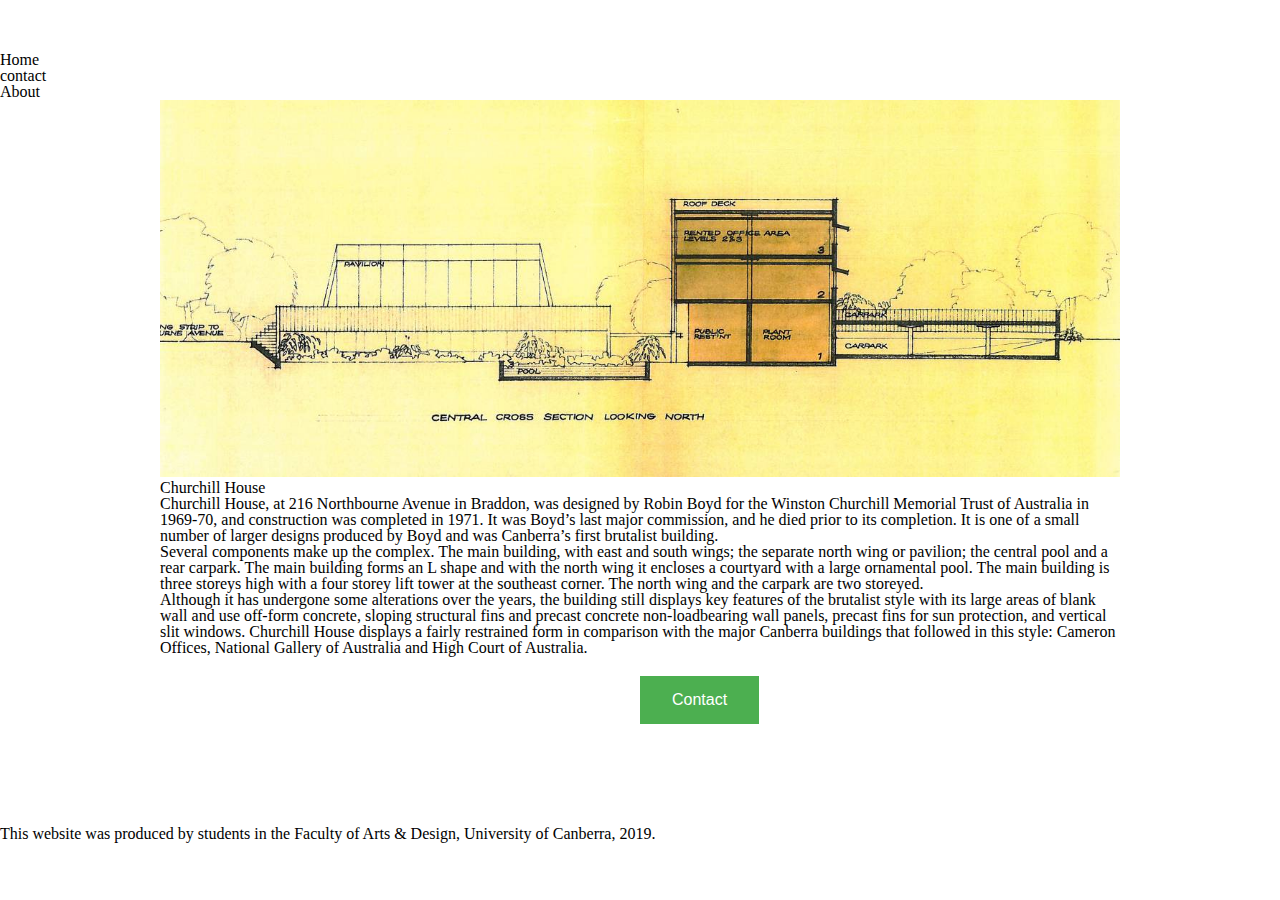
==== index.html @ df692687 "changes" ====
<!DOCTYPE html>
<html>

<head>

<title>Churchill House</title>    

<link rel="stylesheet" href="reset.css">
<link rel="stylesheet" href="untitled.css">
<link rel="stylesheet" href="home.css">


</head>

    
<body>
    
<div class = "page">

    <div class ="header">
        
        <nav>
            
        <div id ="header-left">
    
            <ul>
            
            <li><img src="assets/images/Churchhill-House-Logo-1.png" width="100px"></li>
            <li>Home</li>
                
            </ul>
  
        </div>
        
        <div id ="header-right">
    
            <ul>
            
            <li>contact</li>
            <li>About</li>
                
            </ul>
            
        </div>
            
        </nav>


    </div> <!-- close header -->
    
    
    
    <div class ="content">
        
       <div class = "container-banner-image">
        
            <div class = "banner-image">
            
                <img src="churchill-house-18.jpg" width="960px">
            
            </div>
           
        </div>
    
        <div class ="content-container content-wrap-01">
             
            <div>
                
                <h1>Churchill House</h1>

                <p>Churchill House, at 216 Northbourne Avenue in Braddon, was designed by Robin Boyd for the Winston Churchill Memorial Trust of Australia in 1969-70, and construction was completed in 1971. It was Boyd’s last major commission, and he died prior to its completion. It is one of a small number of larger designs produced by Boyd and was Canberra’s first brutalist building.</p>

                <p>Several components make up the complex. The main building, with east and south wings; the separate north wing or pavilion; the central pool and a rear carpark. The main building forms an L shape and with the north wing it encloses a courtyard with a large ornamental pool. The main building is three storeys high with a four storey lift tower at the southeast corner. The north wing and the carpark are two storeyed.</p>

                <p>Although it has undergone some alterations over the years, the building still displays key features of the brutalist style with its large areas of blank wall and use off-form concrete, sloping structural fins and precast concrete non-loadbearing wall panels, precast fins for sun protection, and vertical slit windows. Churchill House displays a fairly restrained form in comparison with the major Canberra buildings that followed in this style: Cameron Offices, National Gallery of Australia and High Court of Australia.</p>
            
            </div>
            
            <div class = "content-container" >
                
                <div class = "content-wrap-02">
                
                    <button type="button">Contact</button>
            
                </div>    
                    
            </div>
                   
        </div>
        
    </div> <!-- close content -->
    
    <footer>
    
    <div class = "footer" >
                
                <div class = "footer-wrap">
                
                    <p>This website was produced by students in the Faculty of Arts & Design, University of Canberra, 2019.</p>
            
                </div>    
                    
    </div>
        
    </footer>
    
</div> <!-- close page -->
    
</body>

</html>
---- home.css ----
.container-banner-image {
    margin-right: auto;
    margin-left: auto;
    width: 960px;
    padding: 0px;
}

.content-container {
    margin-right: auto;
    margin-left: auto;
    width: 960px;  
}

.content-wrap-02 {
    margin-right: auto;
    margin-left: auto;
    width: 0%;
    height: 150px;
    padding-top: 20px;
}

.content-wrap-02 button {
  background-color: #4CAF50; /* Green */
  border: none;
  color: white;
  padding: 15px 32px;
  text-align: center;
  text-decoration: none;
  display: inline-block;
  font-size: 16px;
}
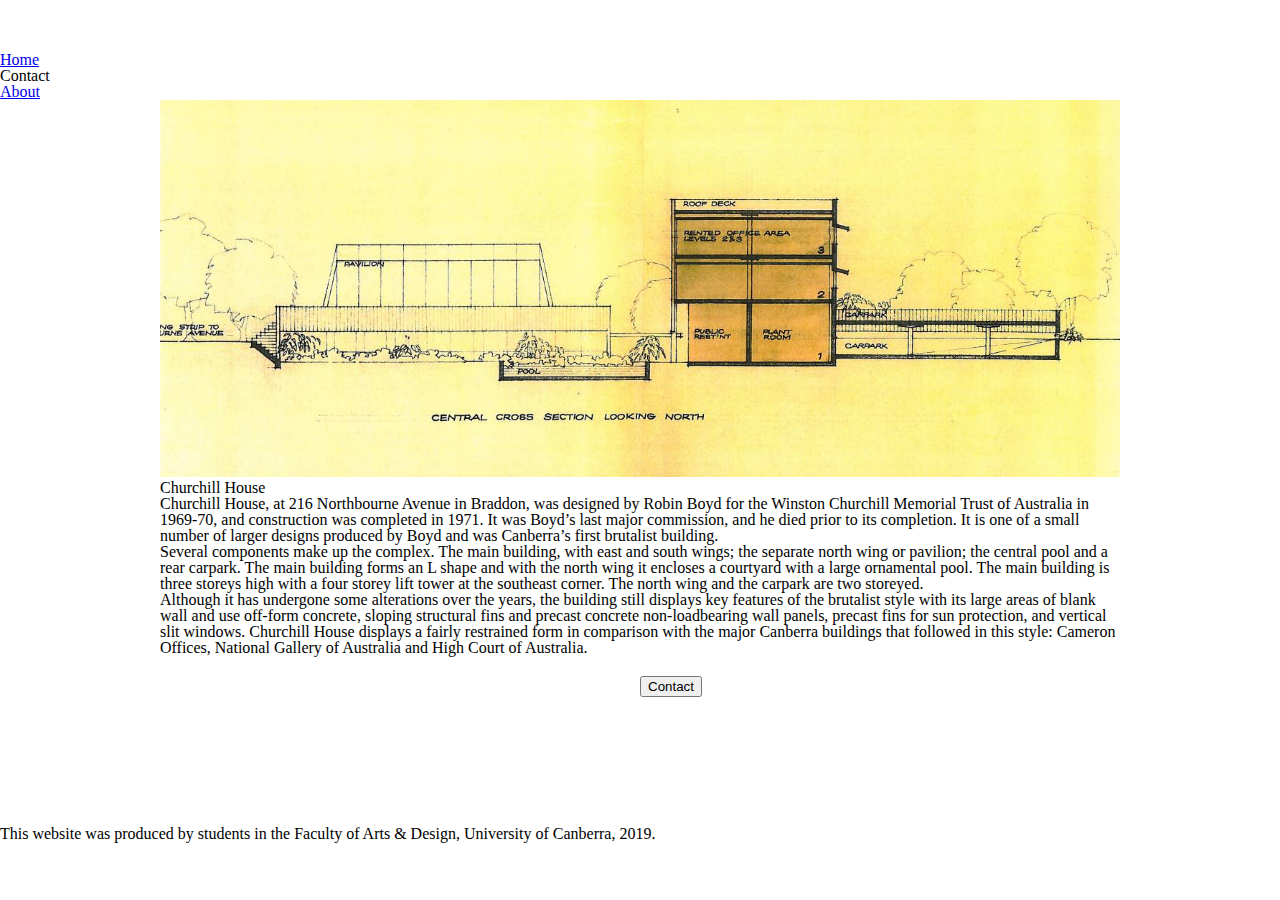
==== commit 2ca00588: "changes" ====
--- a/index.html
+++ b/index.html
@@ -21,27 +21,28 @@
         
         <nav>
             
-        <div id ="header-left">
-    
+            
+        <div class = "header-left-img">
+             <a href="index.html"><img src="assets/images/Churchhill-House-Logo-1.png" width="100px"></a>
+        </div>    
+        
+        <div class ="header-left">
+            
             <ul>
-            
-            <li><img src="assets/images/Churchhill-House-Logo-1.png" width="100px"></li>
-            <li>Home</li>
-                
+            <li><a  href="index.html">Home</a></li>
             </ul>
   
         </div>
         
-        <div id ="header-right">
+        <div class ="header-right">
     
             <ul>
-            
-            <li>contact</li>
-            <li>About</li>
-                
+            <li href="contact.html">Contact</li>
+            <li ><a href ="about.html">About</a></li>
             </ul>
             
-        </div>
+        </div>    
+
             
         </nav>
 
--- a/home.css
+++ b/home.css
@@ -19,14 +19,5 @@
     padding-top: 20px;
 }
 
-.content-wrap-02 button {
-  background-color: #4CAF50; /* Green */
-  border: none;
-  color: white;
-  padding: 15px 32px;
-  text-align: center;
-  text-decoration: none;
-  display: inline-block;
-  font-size: 16px;
-}
 
+
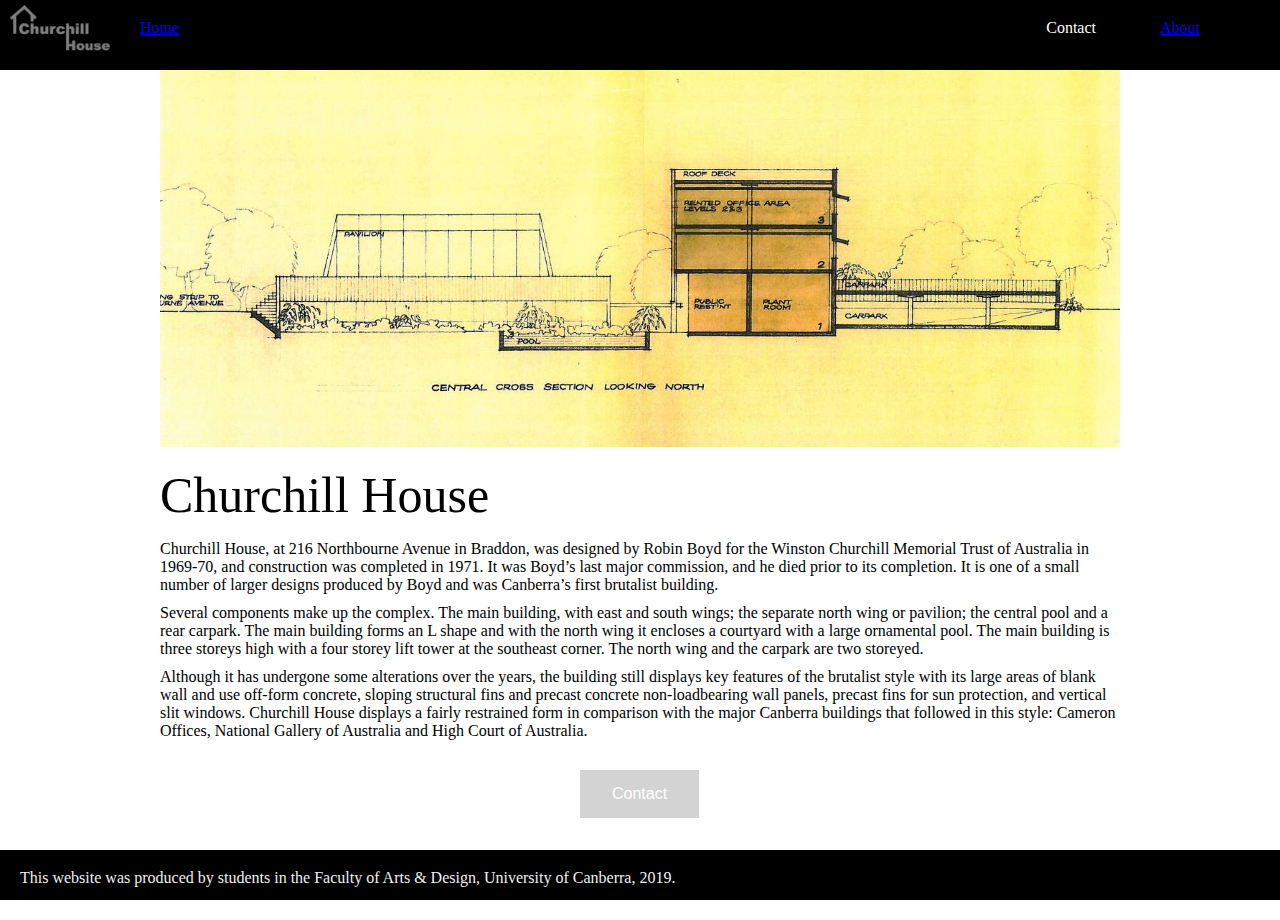
==== commit e49c6f8b: "changes" ====
--- a/index.html
+++ b/index.html
@@ -5,9 +5,9 @@
 
 <title>Churchill House</title>    
 
-<link rel="stylesheet" href="reset.css">
-<link rel="stylesheet" href="untitled.css">
-<link rel="stylesheet" href="home.css">
+<link rel="stylesheet" href="assets/css/reset.css">
+<link rel="stylesheet" href="assets/css/untitled.css">
+<link rel="stylesheet" href="assets/css/home.css">
 
 
 </head>
@@ -57,7 +57,7 @@
         
             <div class = "banner-image">
             
-                <img src="churchill-house-18.jpg" width="960px">
+                <img src="assets/images/churchill-house-18.jpg" width="960px">
             
             </div>
            
--- a/assets/css/untitled.css
+++ b/assets/css/untitled.css
@@ -0,0 +1,90 @@
+.header {
+    width: 100%;
+    background-color: #000000;
+    height: 70px;
+    top: 0px;
+    position: sticky;
+    min-width: 960px;
+}
+
+nav {
+    color: white;
+}
+
+nav a:visited {
+    color: white;
+    text-decoration: none;
+}
+
+.header-left {
+    float: left;
+    padding: 20px;
+}
+
+.header-left-img {
+    display:inline;
+    float: left;
+    padding: 10px;
+    padding-top: 5px;
+}
+
+.header-left-img:hover {
+    opacity: .5;
+}
+
+.header-left ul{
+     display: inline-block;
+}
+
+.header-left li {
+    display: inline-block;
+}
+
+.header-right {
+    float:right;
+    padding: 20px;
+}
+
+.header-right li {
+    
+    display: inline-block;
+    padding-right: 60px;
+}
+
+.header li:hover {
+    text-decoration: underline;
+    opacity: .7;
+}
+
+
+h1,h2,h3 {
+    margin-bottom: 20px;
+    margin-top: 20px;
+}
+
+h1 {
+   font-size: 50px; 
+}
+
+.content p {
+    line-height: 18px;
+    margin-bottom: 10px;
+}
+
+.white-space-footer {
+    height: 200px;
+}
+
+.footer {
+    width: 100%;
+    background-color: #000000;
+    color: #EFF1F1;
+    position: fixed;
+    bottom: 0px;
+    margin-top: 20px;
+    height: 50px;
+}
+
+.footer-wrap {
+    padding:20px;
+}--- a/assets/css/home.css
+++ b/assets/css/home.css
@@ -0,0 +1,36 @@
+.container-banner-image {
+    margin-right: auto;
+    margin-left: auto;
+    width: 960px;
+    padding: 0px;
+}
+
+.content-container {
+    margin-right: auto;
+    margin-left: auto;
+    width: 960px;  
+}
+
+.content-wrap-02 {
+    margin-right: auto;
+    margin-left: auto;
+    width: 120px;
+    height: 150px;
+    padding-top: 20px;
+}
+
+.content-wrap-02 button {
+  background-color: lightgrey;
+  border: none;
+  color: white;
+  padding: 15px 32px;
+  text-align: center;
+  text-decoration: none;
+  display: inline-block;
+  font-size: 16px;
+}
+
+.content-wrap-02 button:hover {
+    background-color: lightslategrey;
+}
+
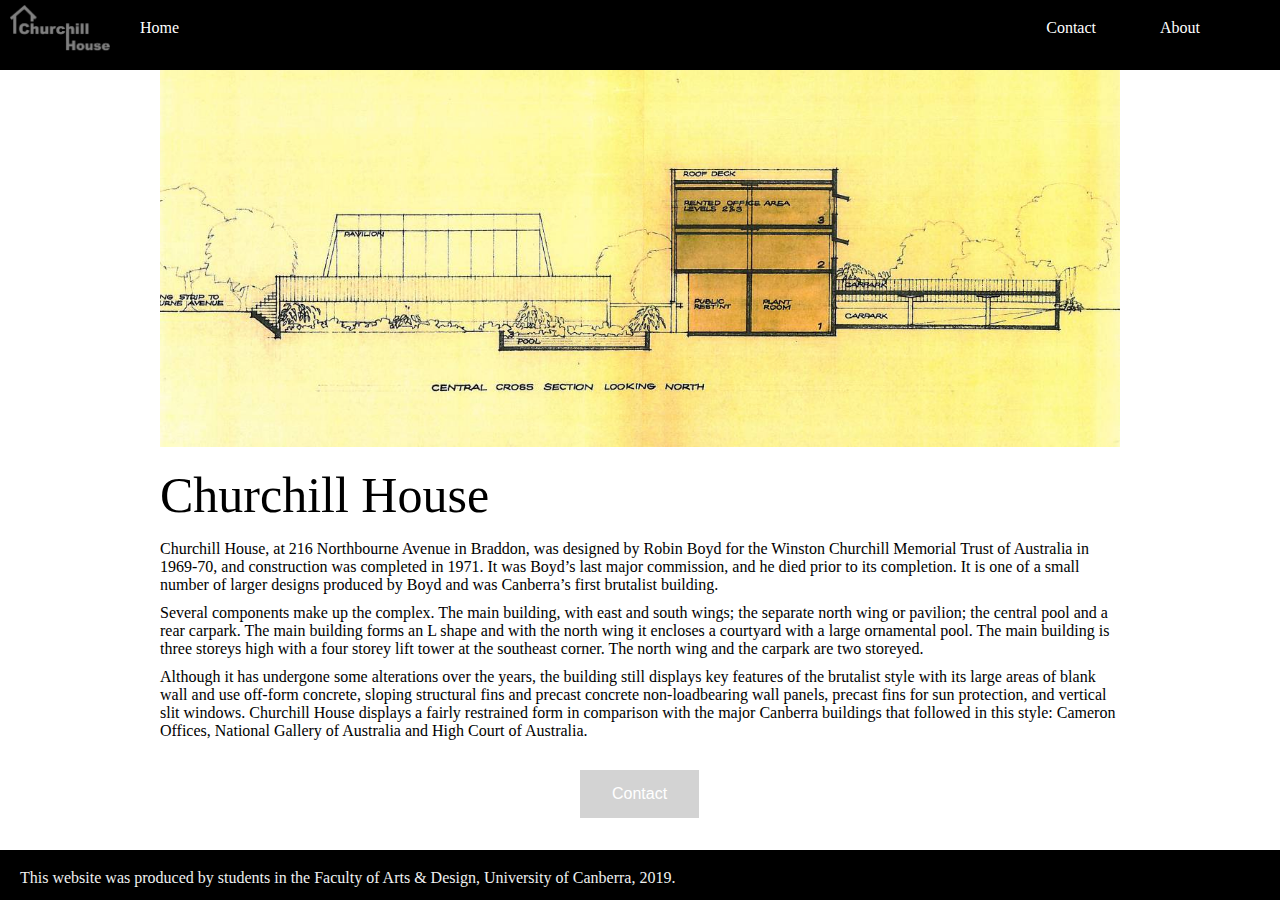
==== commit 8d8a7a5f: "changes" ====
--- a/index.html
+++ b/index.html
@@ -1,7 +1,9 @@
 <!DOCTYPE html>
-<html>
+<html lang="en">
 
 <head>
+
+<meta charset="utf-8">
 
 <title>Churchill House</title>    
 
@@ -23,7 +25,7 @@
             
             
         <div class = "header-left-img">
-             <a href="index.html"><img src="assets/images/Churchhill-House-Logo-1.png" width="100px"></a>
+             <a href="index.html"><img src="assets/images/Churchhill-House-Logo-1.png" width="100px" alt = "Churchill House Home Page"></a>
         </div>    
         
         <div class ="header-left">
@@ -37,8 +39,8 @@
         <div class ="header-right">
     
             <ul>
-            <li href="contact.html">Contact</li>
-            <li ><a href ="about.html">About</a></li>
+            <li>Contact</li>
+            <li><a href ="about.html">About</a></li>
             </ul>
             
         </div>    
@@ -57,7 +59,7 @@
         
             <div class = "banner-image">
             
-                <img src="assets/images/churchill-house-18.jpg" width="960px">
+                <img src="assets/images/churchill-house-18.jpg" width="960px" alt = "Churchill House">
             
             </div>
            
--- a/assets/css/untitled.css
+++ b/assets/css/untitled.css
@@ -3,7 +3,7 @@
     background-color: #000000;
     height: 70px;
     top: 0px;
-    position: sticky;
+    /*position: sticky;*/
     min-width: 960px;
 }
 
@@ -11,9 +11,14 @@
     color: white;
 }
 
-nav a:visited {
+.header a:visited {
+    text-decoration: none;
     color: white;
+}
+
+.header a:link {
     text-decoration: none;
+    color: white;
 }
 
 .header-left {
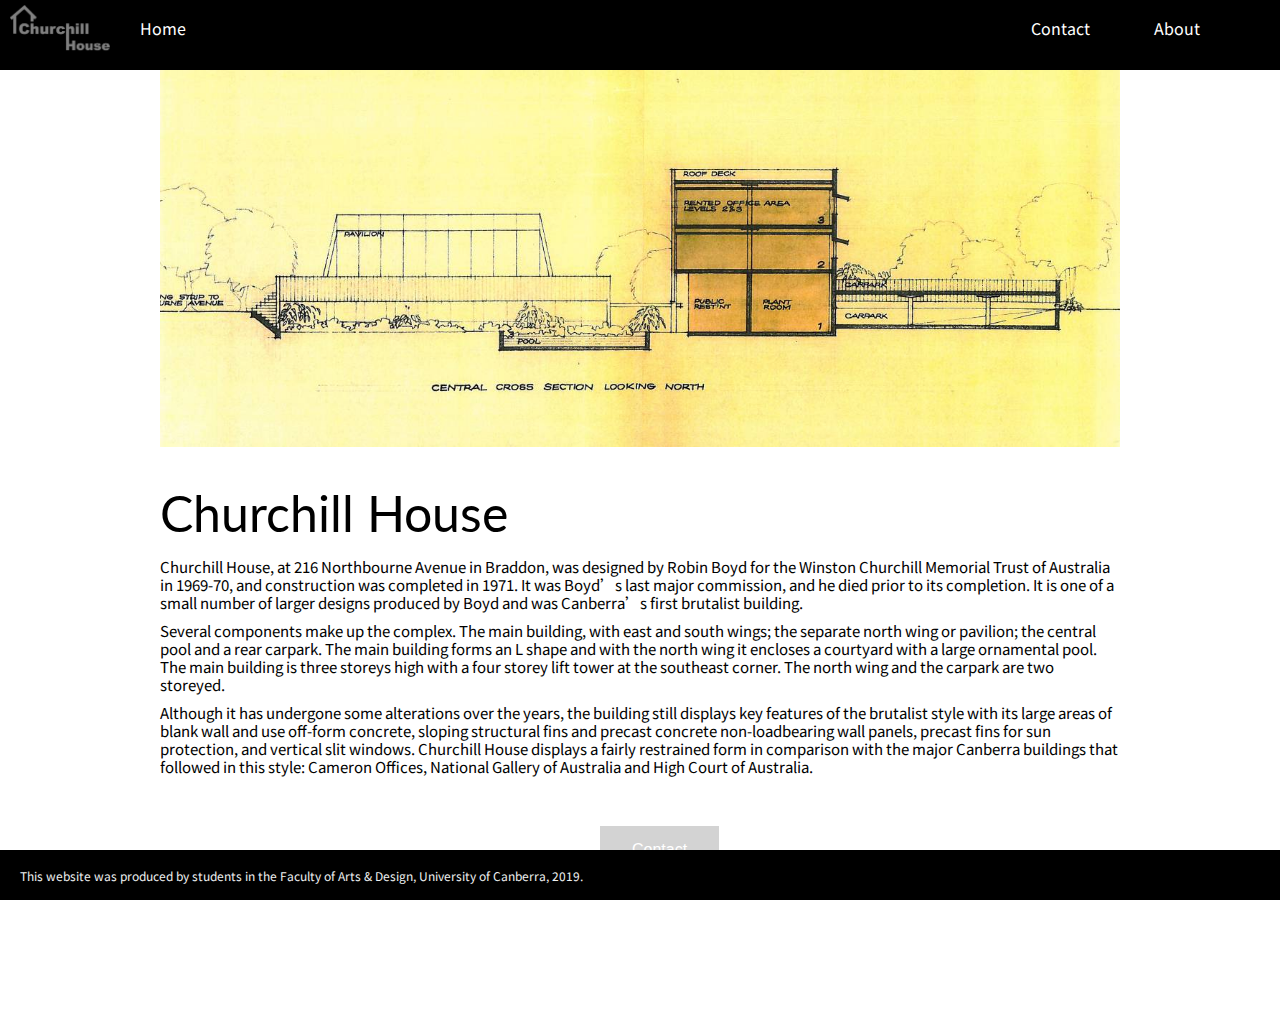
==== commit 5a3f4774: "changes" ====
--- a/index.html
+++ b/index.html
@@ -10,6 +10,7 @@
 <link rel="stylesheet" href="assets/css/reset.css">
 <link rel="stylesheet" href="assets/css/untitled.css">
 <link rel="stylesheet" href="assets/css/home.css">
+<link rel="stylesheet" href="assets/css/media_screen.css">
 
 
 </head>
--- a/assets/css/untitled.css
+++ b/assets/css/untitled.css
@@ -1,3 +1,10 @@
+@import url('https://fonts.googleapis.com/css?family=Lato|Noto+Sans+HK:500&display=swap');
+
+body {
+    font-family: 'Noto Sans HK' ,arial, helvetica, sans-serif;
+}
+
+
 .header {
     width: 100%;
     background-color: #000000;
@@ -61,6 +68,7 @@
     opacity: .7;
 }
 
+/*typography*/
 
 h1,h2,h3 {
     margin-bottom: 20px;
@@ -68,13 +76,20 @@
 }
 
 h1 {
-   font-size: 50px; 
+    font-size: 50px;
+    font-family: 'Lato', sans-serif;
 }
 
 .content p {
     line-height: 18px;
     margin-bottom: 10px;
+    font-size: 15px;
 }
+
+
+/*typography end*/
+
+
 
 .white-space-footer {
     height: 200px;
@@ -88,6 +103,7 @@
     bottom: 0px;
     margin-top: 20px;
     height: 50px;
+    font-size: 12px;
 }
 
 .footer-wrap {
--- a/assets/css/home.css
+++ b/assets/css/home.css
@@ -8,7 +8,8 @@
 .content-container {
     margin-right: auto;
     margin-left: auto;
-    width: 960px;  
+    width: 960px;
+    padding: 20px;
 }
 
 .content-wrap-02 {
--- a/assets/css/media_screen.css
+++ b/assets/css/media_screen.css
@@ -0,0 +1,31 @@
+/*about*/
+
+@media screen and (max-width: 600px) {
+
+.secondary-navigation {
+    display: grid;
+    grid-template-columns:1fr;
+    background-color: lightgrey;
+    color: black;
+    height: auto;
+}
+
+.secondary-navigation-title {
+    padding: 0px 20px;
+}
+    
+.container-banner-image {
+    margin-right: auto;
+    margin-left: auto;
+    width: 100%;
+    padding: 0px;
+}
+
+.content-container {
+    margin-right: auto;
+    margin-left: auto;
+    width: auto;
+    padding: 20px;
+}
+    
+}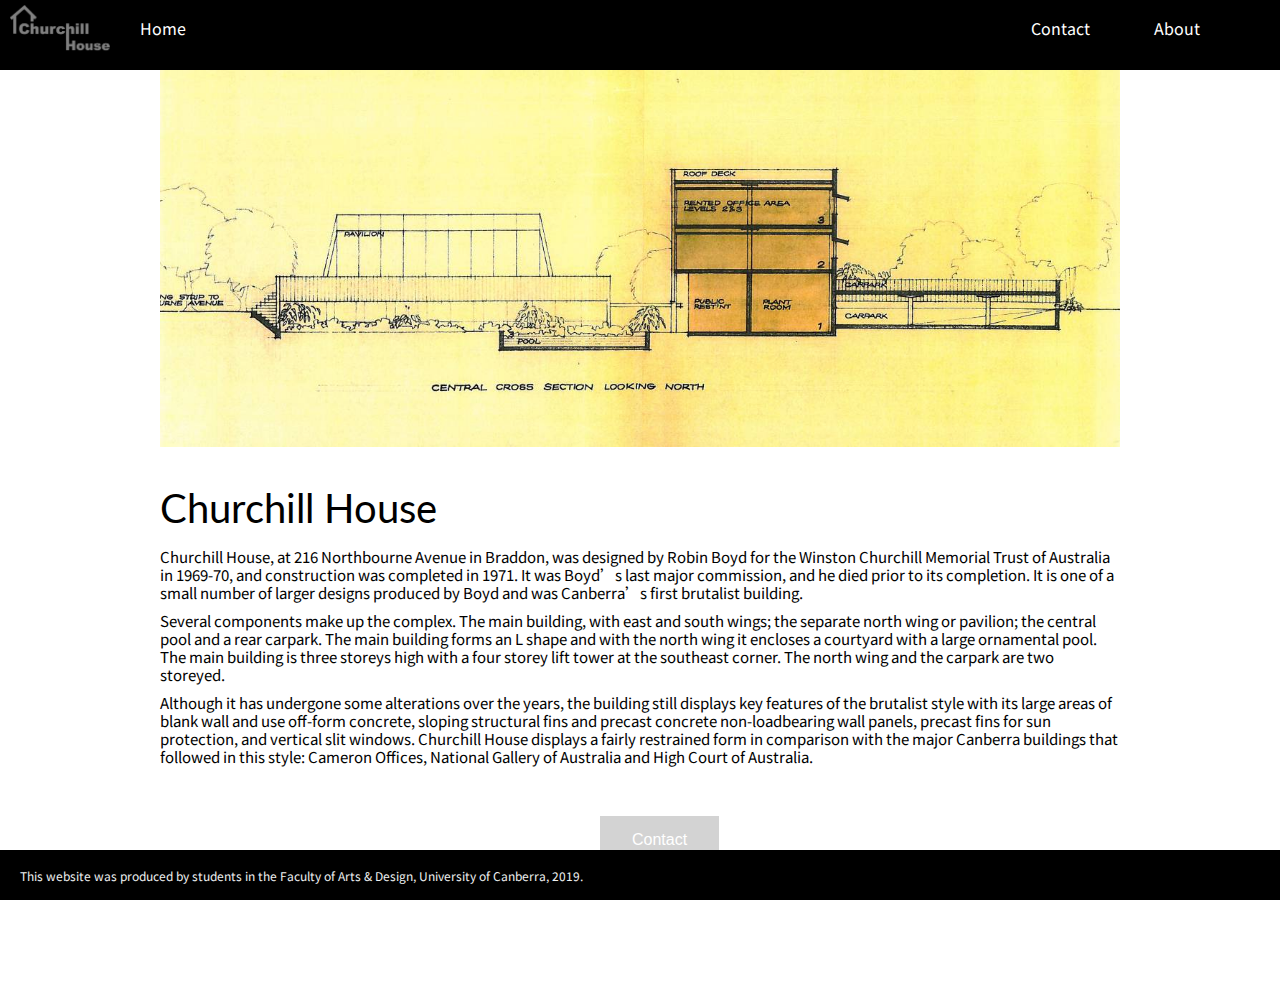
==== commit 3d5f2ee5: "changes" ====
--- a/index.html
+++ b/index.html
@@ -26,7 +26,7 @@
             
             
         <div class = "header-left-img">
-             <a href="index.html"><img src="assets/images/Churchhill-House-Logo-1.png" width="100px" alt = "Churchill House Home Page"></a>
+             <a href="index.html"><img src="assets/images/Churchhill-House-Logo-1.png" width="100" alt = "Churchill House Home Page"></a>
         </div>    
         
         <div class ="header-left">
@@ -60,7 +60,7 @@
         
             <div class = "banner-image">
             
-                <img src="assets/images/churchill-house-18.jpg" width="960px" alt = "Churchill House">
+                <img src="assets/images/churchill-house-18.jpg" alt = "Churchill House">
             
             </div>
            
@@ -70,7 +70,7 @@
              
             <div>
                 
-                <h1>Churchill House</h1>
+                <h3>Churchill House</h3>
 
                 <p>Churchill House, at 216 Northbourne Avenue in Braddon, was designed by Robin Boyd for the Winston Churchill Memorial Trust of Australia in 1969-70, and construction was completed in 1971. It was Boyd’s last major commission, and he died prior to its completion. It is one of a small number of larger designs produced by Boyd and was Canberra’s first brutalist building.</p>
 
@@ -79,6 +79,8 @@
                 <p>Although it has undergone some alterations over the years, the building still displays key features of the brutalist style with its large areas of blank wall and use off-form concrete, sloping structural fins and precast concrete non-loadbearing wall panels, precast fins for sun protection, and vertical slit windows. Churchill House displays a fairly restrained form in comparison with the major Canberra buildings that followed in this style: Cameron Offices, National Gallery of Australia and High Court of Australia.</p>
             
             </div>
+            
+            <!-- Comment: This button dosn't work and only there for aesthtic. A third page wasn't created --> 
             
             <div class = "content-container" >
                 
@@ -95,18 +97,14 @@
     </div> <!-- close content -->
     
     <footer>
-    
-    <div class = "footer" >
-                
+        
                 <div class = "footer-wrap">
                 
                     <p>This website was produced by students in the Faculty of Arts & Design, University of Canberra, 2019.</p>
             
                 </div>    
-                    
-    </div>
-        
-    </footer>
+
+    </footer> <!-- close footer -->
     
 </div> <!-- close page -->
     
--- a/assets/css/untitled.css
+++ b/assets/css/untitled.css
@@ -70,15 +70,22 @@
 
 /*typography*/
 
-h1,h2,h3 {
+h1 {
     margin-bottom: 20px;
     margin-top: 20px;
+    font-size: 60px;
+    font-family: 'Lato', sans-serif;
+    font-weight: 700;
 }
 
-h1 {
-    font-size: 50px;
+
+h2,h3 {
+    margin-bottom: 20px;
+    margin-top: 20px;
+    font-size: 40px;
     font-family: 'Lato', sans-serif;
 }
+
 
 .content p {
     line-height: 18px;
@@ -95,7 +102,7 @@
     height: 200px;
 }
 
-.footer {
+footer {
     width: 100%;
     background-color: #000000;
     color: #EFF1F1;
--- a/assets/css/home.css
+++ b/assets/css/home.css
@@ -3,6 +3,10 @@
     margin-left: auto;
     width: 960px;
     padding: 0px;
+}
+
+.container-banner-image img {
+    width: 960px;
 }
 
 .content-container {
--- a/assets/css/media_screen.css
+++ b/assets/css/media_screen.css
@@ -1,6 +1,12 @@
 /*about*/
 
 @media screen and (max-width: 600px) {
+    
+.header {
+
+min-width: 450px;
+
+}
 
 .secondary-navigation {
     display: grid;
@@ -14,7 +20,7 @@
     padding: 0px 20px;
 }
     
-.container-banner-image {
+.container-banner-image img {
     margin-right: auto;
     margin-left: auto;
     width: 100%;
@@ -28,4 +34,13 @@
     padding: 20px;
 }
     
+.container-banner-image {
+    width: auto;
+    padding: 0px;
+}
+    
+/*.container-banner-image img {
+        width: 500px;
+}*/
+    
 }